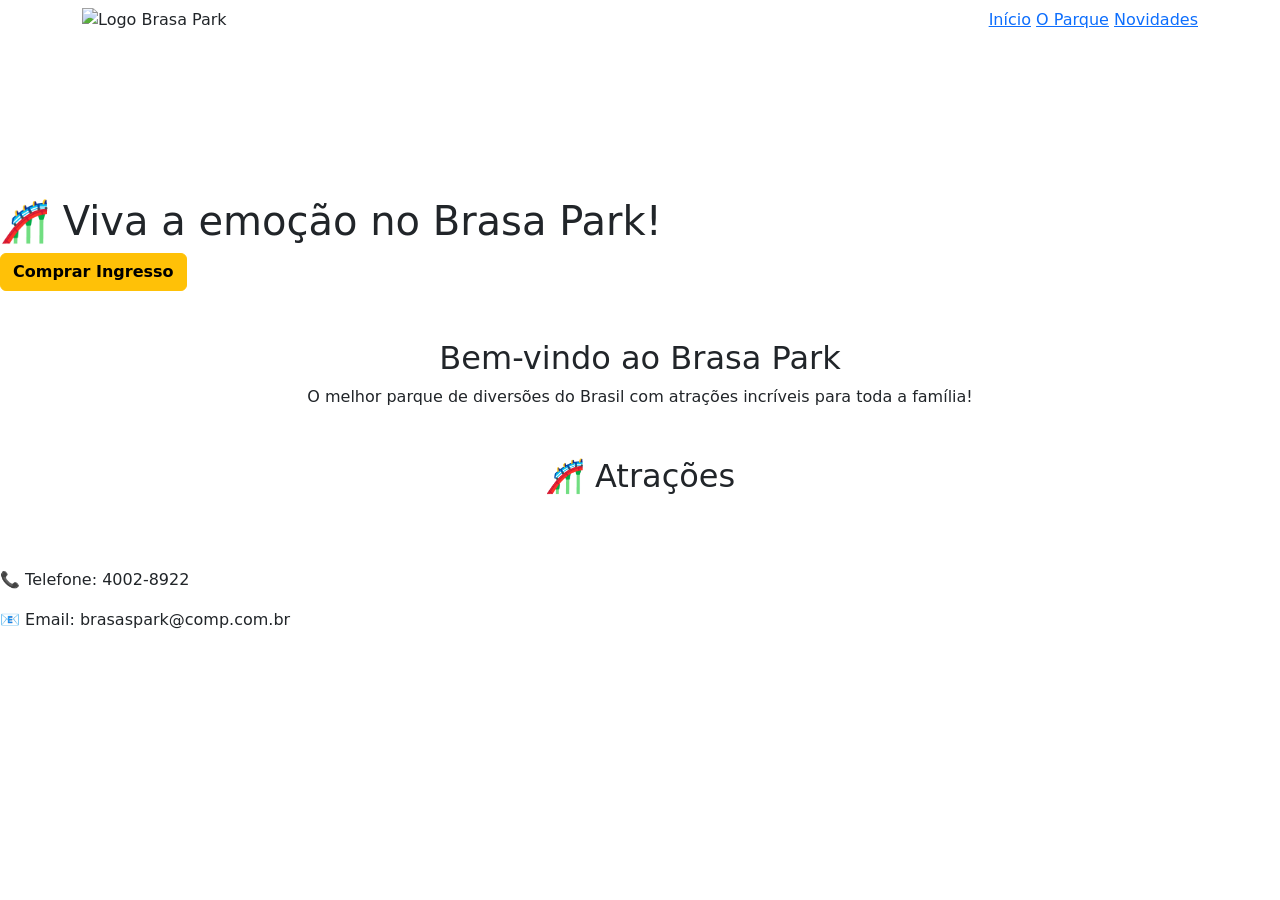
==== funcionalidade.html @ 2ca35b7c "Create funcionalidade.html" ====
<!DOCTYPE html>
<html lang="pt-br">
<head>
  <meta charset="UTF-8">
  <meta name="viewport" content="width=device-width, initial-scale=1.0">
  <title>Brasa Park</title>

  <!-- Bootstrap -->
  <link href="https://cdn.jsdelivr.net/npm/bootstrap@5.3.3/dist/css/bootstrap.min.css" rel="stylesheet">

  <!-- Google Fonts -->
  <link href="https://fonts.googleapis.com/css2?family=Poppins:wght@300;600;800&display=swap" rel="stylesheet">

  <!-- CSS -->
  <link rel="stylesheet" href="style1.css">
</head>

<body>

<!-- NAVBAR -->
<nav class="navbar navbar-dark">
  <div class="container d-flex justify-content-between align-items-center">

    <!-- LOGO -->
    <img src="imagens/logo.png" class="logo" alt="Logo Brasa Park">

    <!-- MENU -->
    <div>
      <a class="nav-link-custom" href="#">Início</a>
      <a class="nav-link-custom" href="#">O Parque</a>
      <a class="nav-link-custom" href="#">Novidades</a>
    </div>

  </div>
</nav>

<!-- HERO COM VÍDEO -->
<section class="hero">

  <!-- ✅ VÍDEO LOCAL (MUDEI AQUI) -->
  <video autoplay muted loop playsinline class="video-bg">
    <source src="video.mp4" type="video/mp4">
  </video>

  <div class="hero-content">
    <h1>🎢 Viva a emoção no Brasa Park!</h1>
    <button class="btn btn-warning fw-bold" onclick="comprarIngresso()">
      Comprar Ingresso
    </button>
  </div>

</section>

<!-- SOBRE -->
<section class="container text-center my-5">
  <h2 class="titulo">Bem-vindo ao Brasa Park</h2>
  <p>O melhor parque de diversões do Brasil com atrações incríveis para toda a família!</p>
</section>

<!-- ATRAÇÕES -->
<section class="container my-5">
  <h2 class="titulo text-center mb-4">🎢 Atrações</h2>
  <div id="lista-atracoes" class="row"></div>
</section>

<!-- FOOTER -->
<footer>
  <p>📞 Telefone: 4002-8922</p>
  <p>📧 Email: brasaspark@comp.com.br</p>
</footer>

<!-- Bootstrap -->
<script src="https://cdn.jsdelivr.net/npm/bootstrap@5.3.3/dist/js/bootstrap.bundle.min.js"></script>

<!-- JS -->
<script src="js/main.js"></script>

<script>
function comprarIngresso() {
  alert("🎟️ Redirecionando para compra de ingressos...");
}
</script>

</body>
</html>
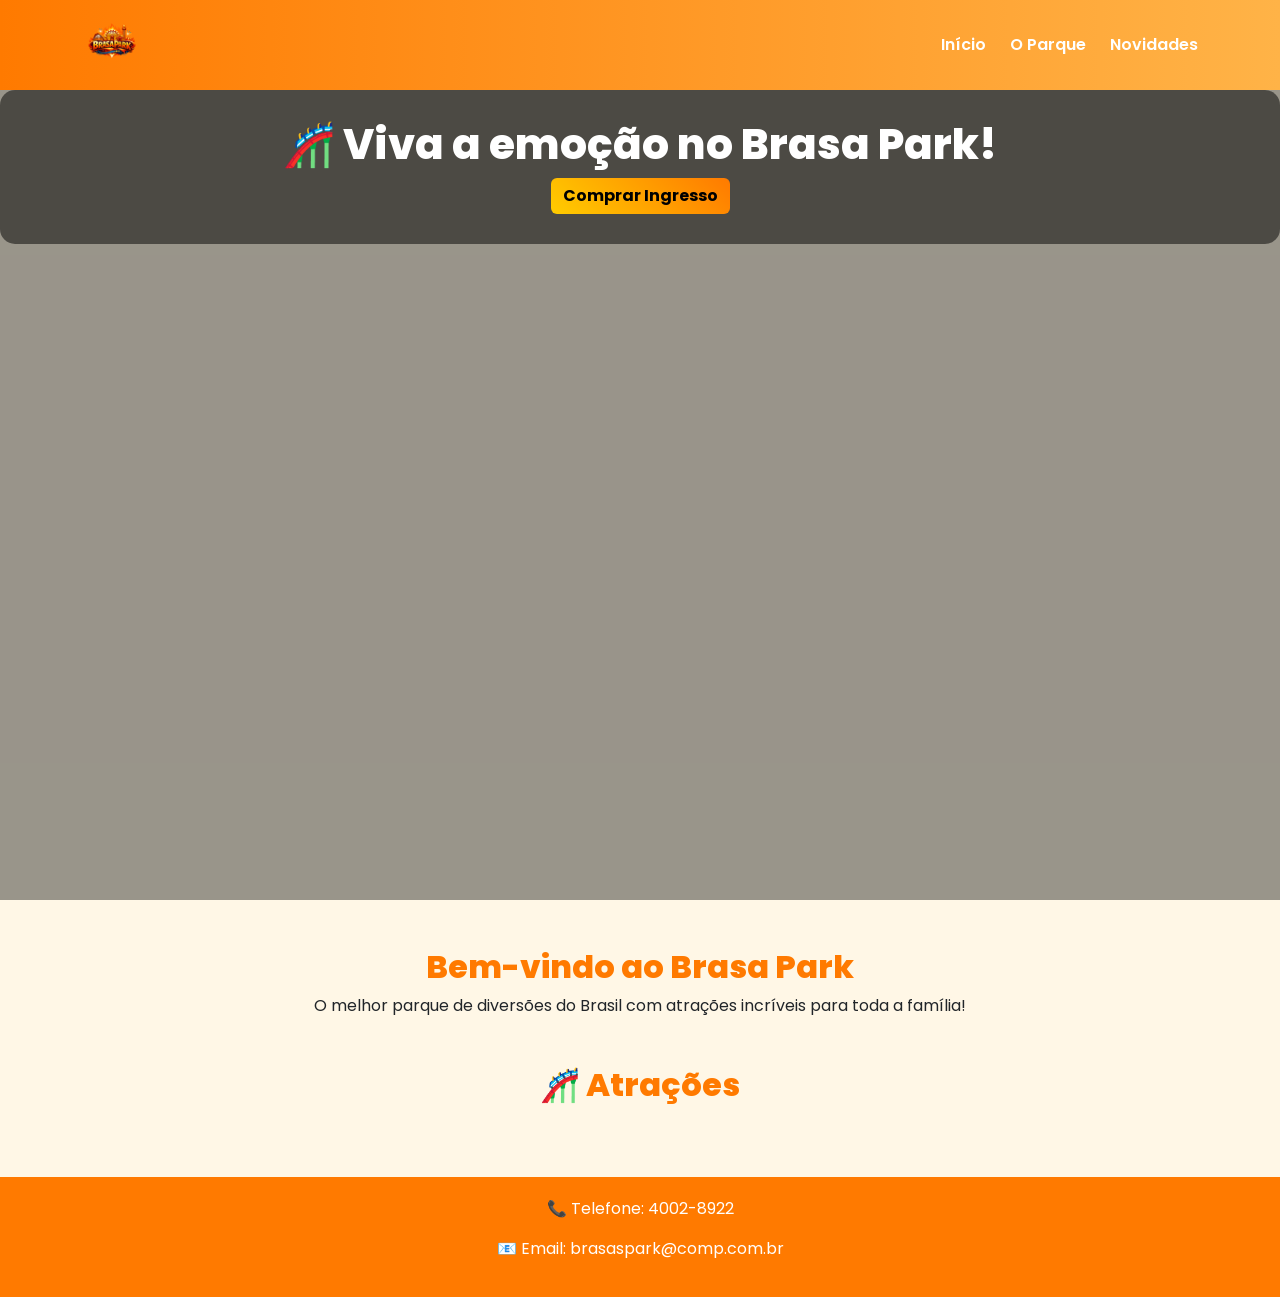
==== commit c5e98266: "Update funcionalidade.html" ====
--- a/funcionalidade.html
+++ b/funcionalidade.html
@@ -22,7 +22,7 @@
   <div class="container d-flex justify-content-between align-items-center">
 
     <!-- LOGO -->
-    <img src="imagens/logo.png" class="logo" alt="Logo Brasa Park">
+    <img src="logo.png" class="logo" alt="Logo Brasa Park">
 
     <!-- MENU -->
     <div>
--- a/style1.css
+++ b/style1.css
@@ -0,0 +1,116 @@
+/* RESET E BASE */
+body {
+  font-family: 'Poppins', sans-serif;
+  margin: 0;
+  background-color: #fff7e6;
+}
+
+/* NAVBAR */
+.navbar {
+  background: linear-gradient(90deg, #ff7a00, #ffb347);
+  padding: 15px;
+}
+
+.logo {
+  height: 60px;
+}
+
+.nav-link-custom {
+  color: white;
+  text-decoration: none;
+  margin-left: 20px;
+  font-weight: 600;
+  transition: 0.3s;
+}
+
+.nav-link-custom:hover {
+  opacity: 0.7;
+}
+
+/* HERO (VÍDEO) */
+.hero {
+  position: relative;
+  height: 90vh;
+  overflow: hidden;
+}
+
+/* VÍDEO DE FUNDO */
+.video-bg {
+  position: absolute;
+  top: 0;
+  left: 0;
+  width: 100%;
+  height: 100%;
+  object-fit: cover;
+  z-index: 1;
+}
+
+/* ESCURECER FUNDO (overlay profissional) */
+.hero::after {
+  content: "";
+  position: absolute;
+  top: 0;
+  left: 0;
+  width: 100%;
+  height: 100%;
+  background: rgba(0,0,0,0.4);
+  z-index: 2;
+}
+
+/* CONTEÚDO DO HERO */
+.hero-content {
+  position: relative;
+  z-index: 3;
+  text-align: center;
+  color: white;
+  background: rgba(0,0,0,0.5);
+  padding: 30px;
+  border-radius: 15px;
+}
+
+.hero h1 {
+  font-size: 42px;
+  font-weight: 800;
+}
+
+/* TÍTULOS */
+.titulo {
+  color: #ff7a00;
+  font-weight: 800;
+}
+
+/* BOTÃO */
+.btn-warning {
+  background: linear-gradient(45deg, #ffcc00, #ff7a00);
+  border: none;
+  color: black;
+  transition: 0.3s;
+}
+
+.btn-warning:hover {
+  transform: scale(1.05);
+}
+
+/* CARDS */
+.card {
+  border-radius: 15px;
+  transition: 0.3s;
+  border: none;
+}
+
+.card:hover {
+  transform: translateY(-8px);
+}
+
+.card-title {
+  color: #ff7a00;
+  font-weight: 700;
+}
+
+/* FOOTER */
+footer {
+  background: #ff7a00;
+  color: white;
+  text-align: center;
+  padding: 20px;
+}
